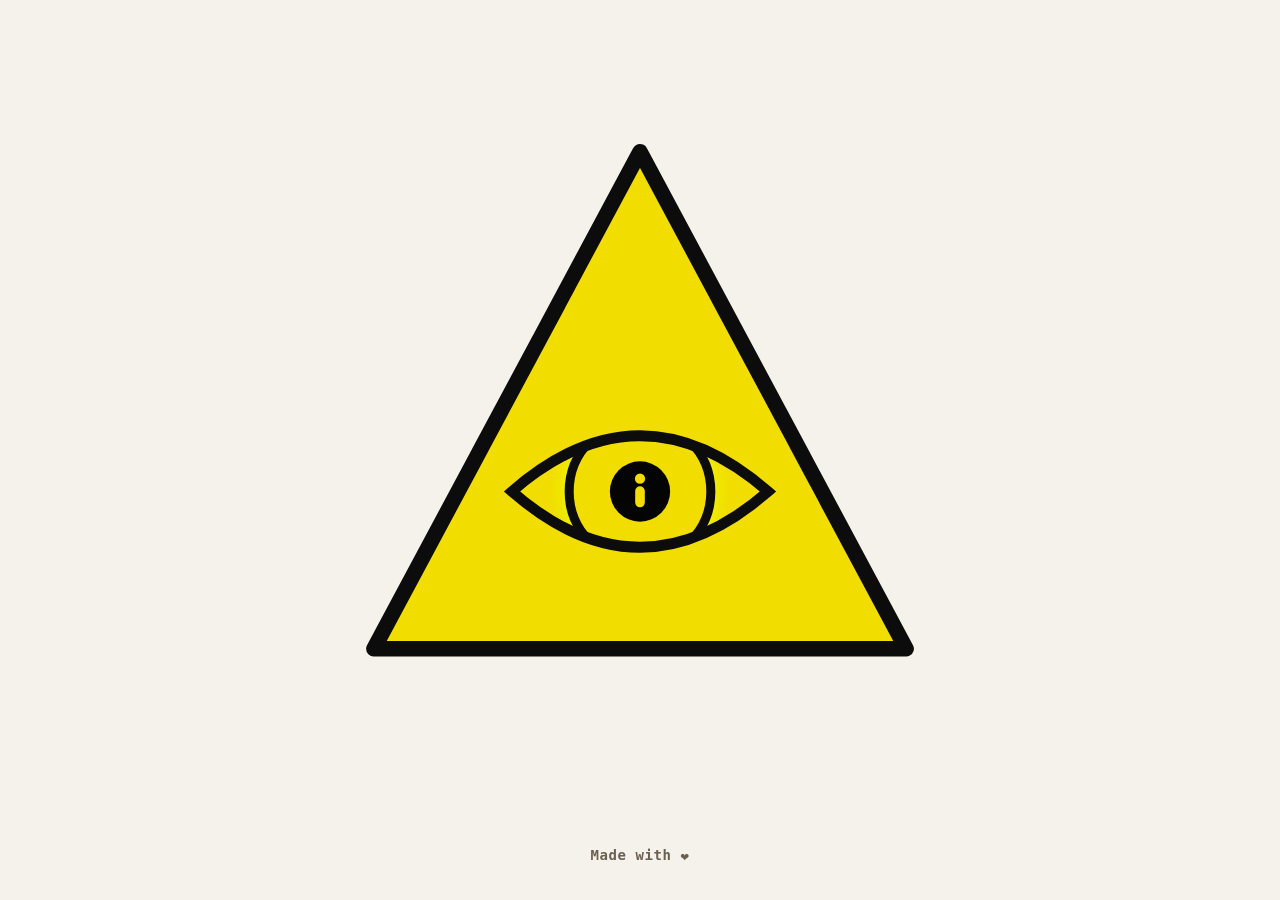
==== index.html @ 98ce6e37 "Fix triangle first-frame zoom; restyle the title eye (amber, smaller, higher) First-frame zoom: the " ====
<!doctype html>
<html lang="en">
<head>
  <meta charset="utf-8" />
  <meta name="viewport" content="width=device-width, initial-scale=1, maximum-scale=1, user-scalable=no, viewport-fit=cover" />
  <!-- light: the eye/intro is a light "paper" design; matches :root{color-scheme:light} in puzzle.css.
       (was "dark", which made Firefox paint a black canvas + dark UI chrome before the CSS applied) -->
  <meta name="color-scheme" content="light" />
  <title>INFOHAZARD</title>
  <link rel="icon" type="image/png" sizes="32x32" href="assets/favicon-16x16.png">
  <!-- preload the reveal assets so "The Last Psyop" fades in seamlessly: the LED font and
       war-room photo live in hidden elements, so without this they'd only start loading at
       reveal time (causing the wrong-font flash + black-then-photo pop). -->
  <link rel="preload" href="assets/LEDLIGHT.otf" as="font" type="font/otf" crossorigin />
  <!-- preload the war-room POSTER, not the mp4: `as="video"` is NOT a valid preload destination —
       Firefox rejects it (console warning) and never fetches, which is part of why the backdrop came
       in late there. The poster paints the war-room instantly on reveal in every browser; the muted
       video loop then streams in behind it. -->
  <link rel="preload" href="assets/warroom.jpg" as="image" />
  <!-- classic serifs for the elegant reveal — Cormorant Garamond (display) + EB Garamond (body).
       Loaded NON-blocking (media=print → all onload): they're only needed for the reveal, so the
       eye intro paints immediately with puzzle.css instead of waiting on this cross-origin request
       (that wait was letting the unstyled SVG flash the old neon/gold "game" look). -->
  <link rel="preconnect" href="https://fonts.googleapis.com" />
  <link rel="preconnect" href="https://fonts.gstatic.com" crossorigin />
  <link rel="stylesheet" href="https://fonts.googleapis.com/css2?family=Cormorant+Garamond:ital,wght@0,500;0,600;1,500;1,600&family=EB+Garamond:ital,wght@0,400;0,500;1,400&display=swap" media="print" onload="this.media='all'" />
  <noscript><link rel="stylesheet" href="https://fonts.googleapis.com/css2?family=Cormorant+Garamond:ital,wght@0,500;0,600;1,500;1,600&family=EB+Garamond:ital,wght@0,400;0,500;1,400&display=swap" /></noscript>
  <!-- puzzle.css = the eye/triangle/heart gate · landing.css = the reveal. Split for legibility;
       puzzle first so its base rules load before the reveal overrides. -->
  <link rel="stylesheet" href="puzzle.css" />
  <link rel="stylesheet" href="landing.css" />
</head>
<body>
  <!-- ░░░ THE EYE (exact gate eye) ░░░ -->
  <main id="hero">
    <!-- size the SVG INLINE (mirrors #hazard in puzzle.css): a viewBox-only <svg> has no intrinsic
         size, so before the CSS loads the browser stretches it to the container width (~1.8x) and it
         visibly shrinks into place on the first frame. The inline width sizes it from the first byte. -->
    <svg id="hazard" viewBox="0 0 600 560" xmlns="http://www.w3.org/2000/svg"
         style="width: min(92vw, 88vh, 660px); height: auto;"
         role="img" aria-label="Infohazard — the watching eye">
      <defs>
        <radialGradient id="iris" cx="50%" cy="48%" r="52%">
          <stop id="s0" offset="0%"  stop-color="#fffbd0" />
          <stop id="s1" offset="34%" stop-color="#f2dd00" />
          <stop id="s2" offset="72%" stop-color="#a07a00" />
          <stop id="s3" offset="100%" stop-color="#3a2a00" />
        </radialGradient>
        <radialGradient id="sclera" cx="50%" cy="50%" r="60%">
          <stop offset="0%"  stop-color="#16160f" />
          <stop offset="100%" stop-color="#050504" />
        </radialGradient>
        <clipPath id="eyeClip" clipPathUnits="userSpaceOnUse">
          <path d="M 215 355 Q 300 281 385 355 Q 300 429 215 355 Z" />
        </clipPath>
        <!-- info "i" punched into the pupil (default on) -->
        <mask id="iMask" maskUnits="userSpaceOnUse" maskContentUnits="userSpaceOnUse">
          <rect x="246" y="301" width="108" height="108" fill="#fff" />
          <circle cx="300" cy="346.5" r="3.4" fill="#000" />
          <rect x="296.8" y="351.5" width="6.4" height="14" rx="3.2" fill="#000" />
        </mask>
        <!-- becomes a heart on blessing -->
        <mask id="heartMask" maskUnits="userSpaceOnUse" maskContentUnits="userSpaceOnUse">
          <rect x="246" y="301" width="108" height="108" fill="#fff" />
          <path d="M300 372 C322 352 315 334 300 344 C285 334 278 352 300 372 Z" fill="#000" />
        </mask>
      </defs>

      <!-- warning triangle — inline attrs match the flat scheme in puzzle.css, so the first paint
           (before the CSS applies) already looks right instead of flashing the old neon outline -->
      <polygon id="triangle" class="tri" points="300,46 542,498 58,498"
               fill="#f2dd00" stroke="#0c0c0c" stroke-width="14" stroke-linejoin="round" />

      <!-- the whole eye (visuals + hit area) scaled to 137% about its centre; the flip/gaze/blink
           operate on the inner groups and compose with this -->
      <g id="eyeAll" transform="translate(300 355) scale(1.37) translate(-300 -355)">
        <!-- eyeball: clipped to the almond, opened/closed by the inner #lid group -->
        <g clip-path="url(#eyeClip)">
          <g id="lid">
            <ellipse id="scleraE" cx="300" cy="355" rx="120" ry="68" fill="#f2dd00" />
            <g id="gaze">
              <circle id="irisC" cx="300" cy="355" r="47" fill="#f2dd00" stroke="#0c0c0c" stroke-width="6" />
              <circle id="pupil" cx="300" cy="355" r="20" fill="#040403" mask="url(#iMask)" />
              <circle id="hi" cx="285" cy="340" r="7.5" fill="#fffbe6" opacity="0.8" display="none" />
            </g>
          </g>
        </g>
        <path id="rim" class="rim" d="M 215 355 Q 300 281 385 355 Q 300 429 215 355 Z"
              fill="none" stroke="#0c0c0c" stroke-width="7" />
        <path id="crease" class="crease" d="M 222 356 Q 300 361 378 356"
              fill="none" stroke="#0c0c0c" stroke-width="7" stroke-linecap="round" opacity="0" />
        <ellipse id="eyeHit" cx="300" cy="355" rx="102" ry="82" fill="transparent" pointer-events="all" />
      </g>
    </svg>
  </main>

  <!-- proximity red wash -->
  <div id="dread" aria-hidden="true"></div>

  <!-- ░░░ THE TRUTH — revealed when the heart reaches the eye ░░░ -->
  <section id="reveal" hidden>

    <!-- ░ LANDING / HERO — the war-room photo shows through here; the title sits on top.
         it "sticks" because #revbg is fixed; the opaque paper sections below scroll up over it. ░ -->
    <div class="lp-hero">
      <div class="lp-hero__inner">
        <!-- the "A" in LAST wears a watching eye that tracks the cursor (Cmd/Ctrl+Shift+L toggles it).
             the eye mirrors #hazard's eye 1:1; landing.js drives the .lp-a-eye__gaze translate. -->
        <h1 class="lp-title">The L<span class="lp-a">a<svg class="lp-a-eye" viewBox="205 271 190 168" aria-hidden="true">
          <defs><clipPath id="lpAeyeClip" clipPathUnits="userSpaceOnUse"><path d="M 215 355 Q 300 281 385 355 Q 300 429 215 355 Z"/></clipPath></defs>
          <g clip-path="url(#lpAeyeClip)">
            <path d="M 215 355 Q 300 281 385 355 Q 300 429 215 355 Z" fill="#ffbe4d"/>
            <g class="lp-a-eye__gaze">
              <circle cx="300" cy="355" r="47" fill="#ffbe4d" stroke="#0c0c0c" stroke-width="6"/>
              <circle cx="300" cy="355" r="20" fill="#040403"/>
              <circle cx="300" cy="346.5" r="3.4" fill="#ffbe4d"/><rect x="296.8" y="351.5" width="6.4" height="14" rx="3.2" fill="#ffbe4d"/>
            </g>
          </g>
          <path d="M 215 355 Q 300 281 385 355 Q 300 429 215 355 Z" fill="none" stroke="#0c0c0c" stroke-width="8"/>
        </svg></span>st Psyop</h1>
        <h2 class="lp-event">&ldquo;The September Event&rdquo;</h2>
        <p class="lp-tagline">
          
          A mind virus preparedness and prevention wargaming conference
          <!-- 
          
          A gain-of-function memetic research &amp; deployment hackathon
          
          -->
          
          <!-- 
          
          Psyops, for science!
          
          -->
        </p>
        <p class="lp-dates">Weekend of September 4&ndash;6, 2026 in Austin, TX</p>
      </div>
      <a class="apply" href="https://luma.com/psyop-hackathon" target="_blank" rel="noopener">Apply to Attend</a>
      <div class="lp-cue" aria-hidden="true">▼</div>
    </div>

    <!-- ░ THE PAPER — one continuous orange graph-paper sheet holding all the text sections ░ -->
    <div class="lp-paper">

    <!-- ░ scrolling "eternal september" separator (toggled in settings) between hero and paper ░ -->
    <div class="es-sep" aria-hidden="true"><div class="es-track" id="es-track"></div></div>

    <!-- ░ COPY — off-white paper, black serif text ░ -->
    <div class="lp-section lp-copy">
      <div class="rev-inner">
        <div class="lp-rule" aria-hidden="true"><i></i></div>
        <blockquote>
          <p>It's called &ldquo;THE LAST PSYOP&rdquo; because once you play this game — creating a psyop
            yourself, seeing what it's like from the other side — you begin to see what % of the information
            you're exposed to is organic vs engineered.</p>
          <p>You leave with the knowledge, and a toolkit, to spread it to your people back home. To raise the
            epistemic waterline and create enclaves of
            <a href="https://omarshehata.substack.com/p/what-is-the-ideal-information-environment" target="_blank" rel="noopener">clean information environments</a>.</p>
          <p>Many are already lighthouses in this effort —
            <a href="https://x.com/TaylorLorenz/status/2062203762442481874" target="_blank" rel="noopener">Taylor Lorenz</a>,
            <a href="https://www.etymologynerd.com/" target="_blank" rel="noopener">Etymology Nerd</a>,
            <a href="https://rivalvoices.substack.com/p/anatomy-of-a-viral-tweet-2" target="_blank" rel="noopener">Nosilverv</a>, and
            <a href="https://defenderofthebasic.substack.com/p/how-hank-green-is-contributing-to" target="_blank" rel="noopener">Hank Green</a>.
            May the best final psyop win.</p>
        </blockquote>
      </div>
    </div>

    <!-- ░ HOSTS — three portraits ░ -->
    <div class="lp-section lp-hosts">
      <div class="rev-inner">
        <div class="lp-rule" aria-hidden="true"><i></i></div>
        <h3 class="hosts-title">Hosts</h3>
        <div class="hosts-grid">
          <figure class="host">
            <div class="host__photo"><img src="assets/hosts/defenderofbasic.webp" alt="DefenderofBasic" loading="lazy" /></div>
            <figcaption>
              <span class="host__name">Defender</span>
              <a class="host__handle" href="https://defenderofthebasic.substack.com/about" target="_blank" rel="noopener">Substack</a>
            </figcaption>
          </figure>
          <figure class="host">
            <div class="host__photo"><img src="https://pbs.twimg.com/profile_images/1725916910791827456/uCzKEruq_400x400.jpg" alt="Joshua" loading="lazy" /></div>
            <figcaption>
              <span class="host__name">Omar Shehata</span>
              <a class="host__handle" href="https://omarshehata.substack.com/p/open-source-psyop" target="_blank" rel="noopener">"Open Source Psyop"</a>
            </figcaption>
          </figure>
          <figure class="host">
            <div class="host__photo"><img src="https://pbs.twimg.com/profile_images/2058623593764818944/ewSn1cNT_400x400.jpg" alt="Katt" loading="lazy" /></div>
            <figcaption>
              <span class="host__name">Katt the Vat</span>
              <a class="host__handle" href="https://x.com/TheVatStack" target="_blank" rel="noopener">@TheVatStack</a>
            </figcaption>
          </figure>
        </div>
      </div>
    </div>

    <!-- ░ LIVE PLAYERS — two portraits ░ -->
    <div class="lp-section lp-players">
      <div class="rev-inner">
        <div class="lp-rule" aria-hidden="true"><i></i></div>
        <h3 class="hosts-title">Live Players</h3>
        <div class="hosts-grid">
          <figure class="host">
            <div class="host__photo"><img src="assets/hosts/mathew.jpg" alt="Mathew" loading="lazy" /></div>
            <figcaption>
              <span class="host__name">Matthew Allen Fisher</span>
              <a class="host__handle" href="https://x.com/mathyouf" target="_blank" rel="noopener">@mathyouf</a>
            </figcaption>
          </figure>
          <figure class="host">
            <div class="host__photo"><img src="assets/hosts/nosilver.jpg" alt="Guy" loading="lazy" /></div>
            <figcaption>
              <span class="host__name">Guy</span>
              <a class="host__handle" href="https://x.com/nosilverv" target="_blank" rel="noopener">@nosilverv</a>
              <span class="host__role">(he hasn't committed yet I need to invite him but he's definitely going to be a player even if remote)</span>
            </figcaption>
          </figure>
          <figure class="host">
            <div class="host__photo"><img src="assets/hosts/arquilla.jpg" alt="John Arquilla" loading="lazy" /></div>
            <figcaption>
              <span class="host__name">John Arquilla</span>
              <span class="host__role">
              
                <a href="https://en.wikipedia.org/wiki/John_Arquilla">Father of Cyberwarfare</a>
              
              </span>
            </figcaption>
          </figure>
        </div>
      </div>
    </div>

    <!-- ░ PROSOCIAL ENGINEERING CORP emblem — centred on the graph paper ░ -->
    <section class="lp-section lp-emblem">
      <a class="lp-emblem__link" href="https://prosocialengineering.org/" target="_blank" rel="noopener" aria-label="Prosocial Engineering Corp">
        <img class="lp-emblem__img" src="assets/prosocial.png" alt="Prosocial Engineering Corp — Maximum Good Actuator" loading="lazy" />
      </a>
    </section>

    <!-- ░ footer credit — in flow at the very bottom (only seen after scrolling) ░ -->
    <footer class="lp-footer">
      <a href="github.com/Kat-Stack/netwar-con">See GitHub for "backstage" planning & discord </a>
    </footer>

    </div><!-- /.lp-paper -->

  </section>

  <!-- pinned credit — the ❤️ is the draggable mechanic -->
  <p class="credit">Made with <span id="heart" role="img" aria-label="love">&#10084;&#65039;</span></p>

  <!-- fixed video backdrop for the reveal (muted, looping, preloaded; covers the viewport).
       poster = the war-room still — a fallback if the video can't play -->
  <div id="revbg" aria-hidden="true">
    <video id="revvid" autoplay loop muted playsinline preload="auto" poster="assets/warroom.jpg">
      <source src="assets/revbg.mp4" type="video/mp4" />
    </video>
  </div>

  <!-- background muzak (fades in on reveal) + a single sound on/off toggle for music & SFX -->
  <audio id="bgm" loop preload="auto" src="assets/muzak.mp3"></audio>
  <button id="bgm-toggle" class="bgm-toggle" type="button" aria-label="Toggle sound" aria-pressed="true">
    <svg viewBox="0 0 24 24" aria-hidden="true">
      <path class="snd-spk" d="M4 9v6h4l5 4V5L8 9H4z" fill="currentColor" />
      <path class="snd-wave" d="M16 8.6a4 4 0 010 6.8" fill="none" stroke="currentColor" stroke-width="2" stroke-linecap="round" />
      <path class="snd-wave" d="M18.6 6a7.5 7.5 0 010 12" fill="none" stroke="currentColor" stroke-width="2" stroke-linecap="round" />
      <line class="bgm-slash" x1="3.5" y1="20.5" x2="20.5" y2="3.5" stroke="currentColor" stroke-width="1.7" stroke-linecap="round" />
    </svg>
  </button>

  <canvas id="boom" aria-hidden="true"></canvas>
  <!-- puzzle.js = the eye/heart gate · landing.js = the reveal. puzzle first: it owns the audio
       engine + the window.PSYOP bridge that landing.js hooks into (and the ?reveal skip uses). -->
  <script src="puzzle.js"></script>
  <script src="landing.js"></script>
</body>
</html>
---- puzzle.css ----
/* puzzle.css — the gate: eye · triangle · heart-drag · alarm. Paired with puzzle.js.
   The Last Psyop reveal/landing styles live in landing.css (both linked by index.html). */
:root { --dread: 0; color-scheme: light; }
* { box-sizing: border-box; }
html, body { margin: 0; height: 100%; }
/* light root → the address-bar / overscroll gap on mobile blends with the page instead of
   flashing a grey strip (it used to be dark, which showed on Safari/Chrome/DuckDuckGo). */
html { background: #f4f2ea; }
body { background: #f4f2ea; }
/* EYE MODE: locked — no scroll, no overscroll/pull, no zoom, no text-select */
body {
  font: 400 17px/1.7 -apple-system, BlinkMacSystemFont, "Segoe UI", Helvetica, sans-serif; color: #141008;
  overflow: hidden; overscroll-behavior: none; touch-action: none;
  -webkit-user-select: none; user-select: none; -webkit-tap-highlight-color: transparent;
}
#eyeHit { cursor: pointer; }
#boom { position: fixed; top: 0; left: 0; width: 100vw; height: 100vh; z-index: 80; pointer-events: none; display: none; }

/* ░ THE EYE — inverted scheme: white world, solid yellow triangle w/ black line ░ */
#hero {
  min-height: 100vh; min-height: 100dvh; display: flex; align-items: center; justify-content: center;
  padding: 1rem 1rem calc(11vh + env(safe-area-inset-bottom, 0px));   /* room at the bottom for the heart, above the gesture bar */
  background: #f4f2ea; transition: opacity 1s ease;
}
#hazard { width: min(92vw, 88vh, 660px); height: auto; flex: none; position: relative; z-index: 1; will-change: transform; }
.tri { fill: #f2dd00; stroke: #0c0c0c; stroke-width: 14; transition: opacity .9s ease; }
.rim { stroke: #0c0c0c; stroke-width: 7; }
/* the closed-lid line — starts hidden (the eye opens with no blink); JS fades it in only while the
   lid closes. Without opacity:0 here it flashes across the eye on load in Firefox, whose first rAF
   (which sets the opacity) fires a beat after first paint. */
.crease { stroke: #0c0c0c; stroke-width: 7; stroke-linecap: round; opacity: 0; }
#scleraE { fill: #f2dd00; }                                            /* eye blends into the sign… */
#hi { fill: #fff7c0; opacity: .85; }
body.blessed .tri { opacity: 0; }

/* DEMO: the proximity red wash is replaced by a triangle-contained glow drawn inside #hazard,
   so the full-screen wash is disabled here — red can't leak over/beside the triangle. */
#dread { display: none !important; }
#reel text { fill: #0c0c0c; }   /* keep the hazard glyphs black on the yellow if they render monochrome */

/* ░ pinned credit + draggable heart ░ */
.credit {
  position: fixed; left: 0; right: 0; z-index: 85; margin: 0;
  bottom: calc(env(safe-area-inset-bottom, 0px) + 26px);   /* lifted clear of the OS edge-gesture zone */
  padding: 10px; text-align: center;
  color: #6a6052; font: 600 14px ui-monospace, "SF Mono", Menlo, monospace; letter-spacing: .04em;
}
#heart { display: inline-block; vertical-align: -.06em; touch-action: none; user-select: none; }
#heart.dragging {
  position: fixed; z-index: 90; margin: 0; font-size: 52px; line-height: 1;
  top: 0; left: 0; will-change: transform;   /* anchored at the origin; JS drives position via transform (no reflow) */
  transform: translate(-50%, -50%); filter: drop-shadow(0 0 16px rgba(255,90,160,.85));
}
.sparkle { position: fixed; pointer-events: none; z-index: 88; transform: translate(-50%,-50%); will-change: transform, opacity; animation: spark .7s ease-out forwards; }
@keyframes spark {
  from { opacity: 1; transform: translate(-50%,-50%) scale(1) rotate(0); }
  to   { opacity: 0; transform: translate(calc(-50% + var(--dx)), calc(-50% + var(--dy))) scale(.3) rotate(35deg); }
}
/* flat iris (default): solid yellow disc with a black outline, no reflection */
#irisC { fill: #f2dd00; stroke: #0c0c0c; stroke-width: 6; }
#hi { display: none; }

/* tapping the eye: it flares RED and the info-"i" lights up before the rabbit hole */
body.alarm #irisC { fill: #ff1500; stroke: #2a0000; transition: fill .12s; }
body.alarm #pupil { fill: #000; }
body.alarm #gaze  { filter: drop-shadow(0 0 12px #ffe000) drop-shadow(0 0 30px #ff3000) drop-shadow(0 0 60px rgba(255,60,0,.7)) !important; }
body.alarm #dread { opacity: .9 !important; }
---- landing.css ----
/* landing.css — The Last Psyop reveal: hero · copy · hosts · video · emblem · footer.
   Paired with landing.js. The eye/puzzle styles live in puzzle.css. */
@font-face { font-family: 'LEDLIGHT'; src: url('assets/LEDLIGHT.otf') format('opentype'); font-display: swap; }
/* THE LAST PSYOP PAGE: scrolling re-enabled; light paper root so any overscroll / address-bar
   gap blends with the paper body (the dark hero is covered by the fixed #revbg, which is dark). */
html.revealed { background: #f4f0e7; overflow: visible; overscroll-behavior: none; }
body.revealed {
  height: auto; min-height: 100%; background: #f4f0e7;
  overflow-y: auto; overflow-x: hidden; -webkit-overflow-scrolling: touch;
  overscroll-behavior-y: none; touch-action: auto; -webkit-user-select: text; user-select: text;
}
/* ░ THE REVEAL — The Last Psyop · classic & elegant, war-room ░ */
:root {
  --serif: 'Cormorant Garamond', 'Iowan Old Style', 'Palatino Linotype', Palatino, Georgia, serif;
  --body: 'EB Garamond', 'Iowan Old Style', Palatino, Georgia, 'Times New Roman', serif;
  --ink: #e9dcc0;        /* warm parchment  — text on the dark photo hero */
  --ink-dim: #c2b491;    /* muted parchment */
  --gold: #c6a24e;       /* antique gold */
  --gold-bright: #e6cb83;
  --paper: #f4f0e7;      /* warm off-white — the body below the hero */
  --ink2: #1d1916;       /* near-black warm — body text */
  --ink2-soft: #6f6358;  /* muted brown-grey — secondary text */
  --wood: #a14d18;       /* dark wooden orange — separators & accents */
  --wood-deep: #7a380f;
}
/* fixed video backdrop — it stays pinned (the loop "sticks") behind the hero; the opaque
   sections below scroll up over it, so the video gets left behind as you scroll. */
#revbg { position: fixed; top: 0; right: 0; bottom: 0; left: 0; z-index: 0; display: none; overflow: hidden; background-color: #0a0704; }
body.revealed #revbg { display: block; }
#revvid { position: absolute; top: 0; left: 0; width: 100%; height: 100%; object-fit: cover; }
/* darkening wash on top of the video so the hero title/copy stay readable */
#revbg::after {
  content: ""; position: absolute; top: 0; right: 0; bottom: 0; left: 0; pointer-events: none;
  background:
    radial-gradient(125% 100% at 50% 34%, rgba(12,8,3,.34), rgba(8,5,2,.9) 92%),
    linear-gradient(rgba(11,8,3,.5), rgba(8,6,3,.86));
}
#reveal {
  position: relative; z-index: 1; opacity: 0; transition: opacity 1.1s ease;
  color: var(--ink); font-family: var(--body); line-height: 1.8; font-weight: 400;
}
#reveal.show { opacity: 1; }
.rev-inner { max-width: 680px; margin: 0 auto; }

/* ── LANDING / HERO: transparent so the pinned photo shows through ──
   everything is sized so the whole block always fits one screen before the scroll: the title is
   capped in vh (so 3 lines can't eat a short screen) and the gaps are vh-aware, while the bottom
   padding keeps the button clear of the scroll cue + the pinned "Made with ♥" credit. */
.lp-hero {
  position: relative; min-height: 100vh; min-height: 100dvh;
  display: flex; flex-direction: column; align-items: center; justify-content: center;
  text-align: center;
  padding: max(3vh, 1rem) 1.25rem calc(max(4.5vh, 2.75rem) + env(safe-area-inset-bottom, 0px));
}
.lp-hero__inner { max-width: 780px; width: 100%; }
/* the one neon focal point — kept, but the glow is softened to read as a tasteful sign.
   on desktop the size is capped in vh so the whole hero (incl. the Apply button) fits one screen. */
.lp-title {
  margin: 0 auto;
  font-family: 'LEDLIGHT', ui-monospace, monospace; font-weight: 400; line-height: 1.04;
  font-size: min(clamp(44px, 12vw, 184px), 16vh); letter-spacing: .01em; overflow-wrap: break-word;
  color: #ffbe4d;
  text-shadow: 0 0 8px rgba(255,150,40,.45), 0 0 26px rgba(255,120,0,.28), 0 0 64px rgba(255,100,0,.16);
}
/* ── easter egg: Cmd/Ctrl+Shift+L puts a cursor-tracking eye on the "A" in LAST (driven by landing.js) ── */
.lp-a { position: relative; }                 /* anchor for the overlaid eye; the letter stays in flow */
.lp-a-eye {
  display: none; position: absolute; left: 50%; top: 47%;       /* sits a bit high in the A */
  width: .29em; height: auto; transform: translate(-50%, -50%); pointer-events: none;
  filter: drop-shadow(0 0 4px rgba(255,150,40,.5));   /* faint glow so the eye sits in the neon title */
}
body.eye-a .lp-a-eye { display: block; }
.lp-event {
  font-family: var(--serif); font-weight: 600; font-size: clamp(16px, 3vw, 25px);
  letter-spacing: .4em; text-indent: .4em; text-transform: uppercase;
  margin: clamp(.7rem, 2vh, 1.3rem) 0 .5rem; color: #e7bf6a;
  text-shadow: 0 2px 16px rgba(0,0,0,.7), 0 0 3px rgba(0,0,0,.5);
}
.lp-tagline {
  font-family: var(--body); font-size: clamp(15px, 2.2vw, 20px);
  color: #f3e7cb; margin: .4rem auto 0; max-width: 52ch; line-height: 1.45;
  text-shadow: 0 2px 16px rgba(0,0,0,.78), 0 0 2px rgba(0,0,0,.5);
}
.lp-dates {
  font-family: var(--serif); font-weight: 500; font-size: clamp(12px, 1.7vw, 15px);
  letter-spacing: .3em; text-indent: .3em; text-transform: uppercase;
  color: #d8c79e; margin: clamp(.7rem, 2vh, 1.3rem) 0 0; text-shadow: 0 2px 14px rgba(0,0,0,.75);
}
.lp-dates::before {
  content: ""; display: block; width: 48px; height: 1px; margin: 0 auto clamp(.8rem, 1.8vh, 1.3rem);
  background: linear-gradient(90deg, transparent, var(--gold), transparent);
}
.lp-cue { position: absolute; bottom: calc(2.6vh + env(safe-area-inset-bottom, 0px)); font-size: 1rem; color: rgba(198,162,78,.6); animation: cue 2s ease-in-out infinite; }
@keyframes cue { 0%,100% { transform: translateY(0); opacity: .45; } 50% { transform: translateY(6px); opacity: .95; } }
/* short / landscape screens: shrink the title further and drop the cue so nothing collides */
@media (max-height: 680px) {
  .lp-title { font-size: min(clamp(38px, 10vw, 150px), 17vh); }
  .lp-event { font-size: clamp(14px, 2.4vw, 19px); margin-top: .6rem; }
  .lp-tagline { font-size: clamp(13px, 1.9vw, 16px); line-height: 1.35; }
  .lp-dates { margin-top: .6rem; }
  .lp-cue { display: none; }
  #reveal .apply { margin-top: clamp(.7rem, 2vh, 1.2rem); }
}
#reveal .apply {
  display: inline-block; margin-top: clamp(.9rem, 2.4vh, 1.6rem); padding: .68rem 2.1rem;
  font-family: var(--serif); font-weight: 600; font-size: .92rem;
  letter-spacing: .24em; text-indent: .24em; text-transform: uppercase;
  color: var(--gold-bright); background: rgba(20,14,6,.42);
  border: 1px solid rgba(220,184,110,.7); border-radius: 1px;
  text-decoration: none; text-shadow: 0 1px 8px rgba(0,0,0,.55);
  transition: background .28s ease, color .28s ease, border-color .28s ease;
}
#reveal .apply:hover { background: rgba(198,162,78,.92); color: #18110a; border-color: var(--gold); text-shadow: none; }


/* ── OFF-WHITE PAPER BODY: one continuous orange graph-paper sheet, opaque (covers the photo);
   the grid lives on ::before so it can fade in at the top (soft seam) and sit behind the text ── */
.lp-paper { position: relative; z-index: 1; background-color: var(--paper); }
/* vertical rhythm: one grid cell (--u) == the body line-height, and every vertical dimension below
   is a whole multiple of --u, so every line of text lands on a rule (ruled-paper effect), down to
   the footer. --gy nudges the horizontal rules so they sit right under the text baselines. */
.lp-paper { --u: 27px; --gy: 7px; }
.lp-paper::before {
  content: ""; position: absolute; top: 0; right: 0; bottom: 0; left: 0; pointer-events: none;
  background-image:
    linear-gradient(rgba(161,77,24,.08) 1px, transparent 1px),          /* minor — horizontal */
    linear-gradient(90deg, rgba(161,77,24,.08) 1px, transparent 1px),   /* minor — vertical */
    linear-gradient(rgba(161,77,24,.16) 1px, transparent 1px),          /* major — horizontal */
    linear-gradient(90deg, rgba(161,77,24,.16) 1px, transparent 1px);   /* major — vertical */
  background-size: 27px 27px, 27px 27px, 135px 135px, 135px 135px;
  background-position: 0 var(--gy), 0 0, 0 var(--gy), 0 0;
  -webkit-mask-image: linear-gradient(to bottom, transparent 0, #000 7vh);
          mask-image: linear-gradient(to bottom, transparent 0, #000 7vh);
}
/* paper-grain texture over the paper + grid (behind all text/assets): tiled, low-opacity, multiplied
   so only the creases darken, and lightly blurred to soften the tile seams */
.lp-paper::after {
  content: ""; position: absolute; top: 0; right: 0; bottom: 0; left: 0; pointer-events: none; z-index: 0;
  background-image: url('assets/paper.jpg'); background-size: 600px auto; background-repeat: repeat;
  opacity: .5; mix-blend-mode: multiply; filter: blur(.6px);
  -webkit-mask-image: linear-gradient(to bottom, transparent 0, #000 7vh);
          mask-image: linear-gradient(to bottom, transparent 0, #000 7vh);
}
.lp-section { position: relative; z-index: 1; background: transparent; color: var(--ink2); padding: 108px 1.5rem; }
.lp-copy { padding-top: 81px; }
.lp-hosts { padding-bottom: 54px; }
.lp-players { padding-top: 54px; padding-bottom: 54px; }

/* slim dark-wooden-orange separator with a small centred diamond (margins, not flex-gap, so it
   works on every engine; a static width fallback precedes the clamp) */
.lp-rule { display: flex; align-items: center; justify-content: center; height: 27px; margin: 0 0 54px; }
.lp-rule::before, .lp-rule::after { content: ""; height: 2px; width: 70px; width: clamp(44px, 13vw, 96px); border-radius: 2px; background: linear-gradient(90deg, transparent, var(--wood)); }
.lp-rule::after { background: linear-gradient(90deg, var(--wood), transparent); }
.lp-rule i { width: 7px; height: 7px; margin: 0 1.1rem; background: var(--wood); transform: rotate(45deg); border-radius: 1px; flex: none; }

#reveal blockquote { margin: 0; padding: 0; color: var(--ink2); font-size: 18px; line-height: 27px; }
#reveal blockquote p { margin: 0 0 27px; }
#reveal blockquote p:first-of-type::first-letter {
  float: left; font-family: var(--serif); font-weight: 600; font-size: 50px; line-height: 54px;
  padding: 0 .12em 0 0; color: var(--wood);
}
#reveal a { color: var(--wood); text-decoration: underline; text-underline-offset: 3px; text-decoration-thickness: 1px; text-decoration-color: rgba(161,77,24,.4); transition: color .2s, text-decoration-color .2s; }
#reveal a:hover { color: var(--wood-deep); text-decoration-color: var(--wood); }

/* ── HOSTS · LIVE PLAYERS ── */
.hosts-title {
  text-align: center; font-family: var(--serif); font-weight: 600;
  font-size: clamp(15px, 2.2vw, 20px); line-height: 27px; letter-spacing: .42em; text-indent: .42em;
  text-transform: uppercase; color: var(--wood); margin: 0 0 54px;
}
/* margins (not flex-gap) for spacing so it works on every engine */
.hosts-grid { display: flex; justify-content: center; align-items: flex-start; flex-wrap: wrap; }
.host { width: 150px; max-width: 42vw; margin: 0 20px 8px; text-align: center; }
/* circular pfp — the padding-bottom hack makes a guaranteed square (then a circle) on EVERY
   browser, even ones without `aspect-ratio`; the square source fills it via object-fit: cover */
.host__photo {
  position: relative; width: 100%; height: 0; padding-bottom: 100%;
  border-radius: 50%; overflow: hidden;
  background: #e7e0d2; border: 1px solid rgba(161,77,24,.32);
  box-shadow: 0 10px 26px rgba(60,30,8,.18), 0 0 0 5px rgba(161,77,24,.07);
}
.host__photo img { position: absolute; top: 0; left: 0; width: 100%; height: 100%; object-fit: cover; display: block; }
.host figcaption { display: flex; flex-direction: column; gap: 0; margin-top: 27px; }
.host__name { font-family: var(--serif); font-weight: 600; font-size: 1.2rem; line-height: 27px; color: var(--ink2); letter-spacing: .01em; }
.host__role { font-family: var(--body); font-style: italic; font-size: .92rem; line-height: 27px; color: var(--ink2-soft); }
.host__handle { font-family: var(--body); font-style: italic; font-size: .95rem; line-height: 27px; color: var(--wood) !important; text-decoration: none !important; }
.host__handle:hover { color: var(--wood-deep) !important; }

body.revealed { background: var(--paper); }
/* on the psyop page the heart is no longer a mechanic — hide the always-on pinned credit; the
   footer credit at the very bottom (linking to lovepill.ai) is only seen once you scroll there */
body.revealed .credit { display: none; }
/* background-muzak toggle — fixed top-right, only on The Last Psyop page; elegant frosted pill */
.bgm-toggle {
  position: fixed; top: calc(env(safe-area-inset-top, 0px) + 14px); right: 14px; z-index: 95;
  width: 42px; height: 42px; display: none; align-items: center; justify-content: center; padding: 0;
  border: 1px solid rgba(161,77,24,.4); border-radius: 50%; cursor: pointer; color: var(--wood);
  background: rgba(244,240,231,.72); -webkit-backdrop-filter: blur(8px); backdrop-filter: blur(8px);
  box-shadow: 0 2px 12px rgba(60,30,8,.16); transition: color .2s, border-color .2s, transform .15s ease;
}
body.revealed .bgm-toggle { display: flex; }
.bgm-toggle:hover { border-color: var(--wood); transform: scale(1.07); }
.bgm-toggle svg { width: 21px; height: 21px; display: block; }
.bgm-toggle .bgm-slash { display: none; }
.bgm-toggle.is-off { color: var(--ink2-soft); }
.bgm-toggle.is-off .bgm-slash { display: block; }
.bgm-toggle.is-off .snd-wave { display: none; }   /* muted: drop the sound waves, show the slash */

/* "eternal september" scrolling separator between the hero and the paper body (always on) */
.es-sep { position: relative; z-index: 1; display: block; overflow: hidden; white-space: nowrap; background: var(--wood); box-shadow: inset 0 1px 0 rgba(0,0,0,.18), inset 0 -1px 0 rgba(0,0,0,.18); }
.es-track { display: inline-flex; will-change: transform; animation: esScroll 34s linear infinite; }
.es-run { display: inline-block; white-space: nowrap; padding: .5rem 0; color: var(--paper); font: italic 600 .92rem var(--serif); letter-spacing: .14em; }
@keyframes esScroll { from { transform: translateX(0); } to { transform: translateX(-50%); } }
/* ── FEATURE VIDEO (bottom) — custom controls over a framed 16:9 player ── */
.lp-video { padding-top: 54px; padding-bottom: 81px; }
/* padding-bottom hack keeps the 16:9 frame from collapsing on engines without `aspect-ratio` */
.vfeature {
  position: relative; width: 100%; max-width: 760px; margin: 0 auto;
  border-radius: 4px; overflow: hidden; background: #15100a; cursor: pointer;
  box-shadow: 0 18px 50px rgba(60,30,8,.28), 0 0 0 1px rgba(161,77,24,.25);
}
/* the aspect hack lives on an inner box so the 56.96% resolves against .vfeature's CAPPED width
   (760px), not the wide section — otherwise it computed a near-square / vertical frame on laptops */
.vfeature__media { position: relative; width: 100%; height: 0; padding-bottom: 56.96%; }   /* 720 / 1264 → 16:9 */
.vfeature__vid { position: absolute; top: 0; left: 0; width: 100%; height: 100%; object-fit: cover; display: block; }
.vfeature__center, .vfeature__mute {
  position: absolute; border: none; cursor: pointer; color: #fff;
  display: flex; align-items: center; justify-content: center;
  background: rgba(20,12,4,.5); -webkit-backdrop-filter: blur(4px); backdrop-filter: blur(4px);
  transition: opacity .25s ease, background .2s ease, transform .12s ease;
}
.vfeature__center:hover, .vfeature__mute:hover { background: rgba(161,77,24,.85); }
/* centre play/pause */
.vfeature__center { top: 50%; left: 50%; transform: translate(-50%, -50%); width: 76px; height: 76px; border-radius: 50%; opacity: .92; }
.vfeature__center:active { transform: translate(-50%, -50%) scale(.94); }
.vfeature.is-playing .vfeature__center { opacity: 0; }
.vfeature.is-playing:hover .vfeature__center { opacity: .92; }
.vfeature__center .vf-ic { width: 30px; height: 30px; }
.vf-ic--play { margin-left: 3px; }   /* optically centre the triangle */
/* bottom-left mute (≥44px touch target) */
.vfeature__mute { left: 14px; bottom: 24px; width: 44px; height: 44px; border-radius: 50%; }
.vfeature__mute .vf-ic { width: 20px; height: 20px; }
/* touch devices don't hover, so keep the centre pause affordance visible while playing */
@media (hover: none) { .vfeature.is-playing .vfeature__center { opacity: .5; } }
/* icons swap by state */
.vf-ic { fill: currentColor; }
.vf-ic--pause, .vf-ic--off { display: none; }
.vfeature.is-playing .vf-ic--play { display: none; }
.vfeature.is-playing .vf-ic--pause { display: block; }
.vfeature.is-muted .vf-ic--on { display: none; }
.vfeature.is-muted .vf-ic--off { display: block; }
/* scrub bar — click / drag to seek back and forth */
.vfeature__bar { position: absolute; left: 0; right: 0; bottom: 0; height: 18px; display: flex; align-items: flex-end; padding: 0 12px 4px; cursor: pointer; touch-action: none; }
.vfeature__track { position: relative; width: 100%; height: 4px; border-radius: 3px; background: rgba(255,255,255,.25); transition: height .15s ease; }
.vfeature__bar:hover .vfeature__track { height: 6px; }
.vfeature__played { position: absolute; left: 0; top: 0; bottom: 0; width: 0; border-radius: 3px; background: var(--wood); }
.vfeature__played::after { content: ""; position: absolute; right: -5px; top: 50%; width: 10px; height: 10px; border-radius: 50%; background: var(--wood); transform: translateY(-50%) scale(0); transition: transform .15s ease; }
.vfeature__bar:hover .vfeature__played::after { transform: translateY(-50%) scale(1); }
/* elegant "source" caption under the video */
.vfeature__src { text-align: center; margin: 1.1rem 0 0; }
.vfeature__src a { font: italic 400 .92rem/1 var(--body); letter-spacing: .04em; color: var(--ink2-soft); text-decoration: none; border-bottom: 1px solid rgba(161,77,24,.4); padding-bottom: 1px; transition: color .2s, border-color .2s; }
.vfeature__src a:hover { color: var(--wood); border-color: var(--wood); }

/* ── PROSOCIAL emblem — transparent logo, centred on the graph paper, below the video ── */
.lp-emblem { padding-top: 27px; padding-bottom: 54px; text-align: center; }
.lp-emblem__link {
  position: relative; display: inline-block; cursor: pointer; outline: none;
  transition: transform .35s cubic-bezier(.2,.7,.2,1);
}
.lp-emblem__link:hover, .lp-emblem__link:focus-visible { transform: scale(1.03); }
.lp-emblem__link:active { transform: scale(1.01); }
.lp-emblem__img {
  display: block; width: 72%; max-width: 360px; height: auto; margin: 0 auto; vertical-align: middle;
}
/* glossy "card" sheen — a diagonal highlight clipped to the logo shape that sweeps across on hover */
.lp-emblem__link::after {
  content: ""; position: absolute; top: 0; left: 0; right: 0; bottom: 0; pointer-events: none; opacity: 0;
  background: linear-gradient(115deg, rgba(255,255,255,0) 38%, rgba(255,255,255,.5) 47%, rgba(255,255,255,.92) 50%, rgba(255,255,255,.5) 53%, rgba(255,255,255,0) 62%);
  background-size: 250% 250%; background-position: 160% 160%;
  -webkit-mask-image: url('assets/prosocial.png'); mask-image: url('assets/prosocial.png');
  -webkit-mask-size: contain; mask-size: contain;
  -webkit-mask-repeat: no-repeat; mask-repeat: no-repeat;
  -webkit-mask-position: center; mask-position: center;
}
.lp-emblem__link:hover::after, .lp-emblem__link:focus-visible::after { animation: emblemSheen 1s ease-out; }
@keyframes emblemSheen {
  0%   { opacity: 0; background-position: 160% 160%; }
  12%  { opacity: 1; }
  100% { opacity: 0; background-position: -60% -60%; }
}

/* the 108px keeps the credit clear of mobile bottom toolbars (Safari/Chrome/DuckDuckGo); the
   safe-area inset clears the home indicator. env() needs the viewport-fit=cover meta (set). */
.lp-footer { position: relative; z-index: 1; text-align: center; padding: 54px 1.5rem calc(108px + env(safe-area-inset-bottom, 0px)); }
.lp-footer a { font: italic 400 14px/27px var(--body); letter-spacing: .08em; color: var(--ink2-soft); text-decoration: none; transition: color .2s; }
.lp-footer a:hover { color: var(--wood); }
.lp-footer .lp-heart { font-style: normal; color: #c01e54; }

/* ── PHONES: tighten the paper spacing (kept on 27px multiples so the rules still line up) and
   give the bottom breathing room so nothing tucks under a mobile browser toolbar ── */
@media (max-width: 640px) {
  .lp-section { padding: 81px 1.25rem; }
  .lp-copy { padding-top: 54px; }
  .lp-hosts { padding-bottom: 27px; }
  .lp-players { padding-top: 54px; padding-bottom: 54px; }
  .lp-video { padding-top: 27px; padding-bottom: 54px; }
  .lp-footer { padding: 54px 1.25rem calc(81px + env(safe-area-inset-bottom, 0px)); }
  .lp-rule { margin-bottom: 27px; }
  .hosts-title { margin-bottom: 27px; }
  /* keep the three portraits on one row but small enough to fit the narrow viewport */
  .host { width: 25vw; min-width: 64px; max-width: 100px; margin: 0 6px 4px; }
  .host figcaption { margin-top: 16px; }
  .host__name { font-size: .82rem; line-height: 22px; }
  .host__role, .host__handle { font-size: .72rem; line-height: 20px; }
  /* wide letter-spacing overflows a phone — pull the tracked labels in so they don't clip */
  .lp-event { letter-spacing: .2em; text-indent: .2em; font-size: clamp(15px, 3.4vw, 20px); margin-top: 1.1rem; }
  .lp-dates { letter-spacing: .12em; text-indent: .12em; }
  .vfeature__center { width: 64px; height: 64px; }
  .vfeature__center .vf-ic { width: 26px; height: 26px; }
  .lp-emblem__img { width: 66%; max-width: 230px; }

  /* ── HERO on phones: title up top, compact button down low, the copy centred between —
     distribute with space-between, but with restrained padding so the longer tagline +
     button always clear the bottom of the screen (no clipping) ── */
  .lp-hero {
    justify-content: space-between;
    padding: max(3vh, 1rem) 1.1rem calc(max(5vh, 2.25rem) + env(safe-area-inset-bottom, 0px));
  }
  .lp-title { font-size: min(20vw, 24vh); }
  .lp-tagline { font-size: clamp(14px, 3.8vw, 17px); line-height: 1.4; max-width: 90vw; }
  #reveal .apply {
    margin-top: 0; padding: .5rem 1.45rem; font-size: .76rem;
    letter-spacing: .14em; text-indent: .14em;
  }
}
/* Honour reduced-motion by stopping the AMBIENT loops only. The old `* { animation: none }` was
   too broad: anything that forces reduced-motion in Firefox (privacy.resistFingerprinting / Tor /
   the OS toggle) killed every animation — and disabling `.sparkle` mid-flight stops its animationend
   from firing, so the sparkle nodes never self-remove (DOM leak). Scope it to the decorative loops. */
@media (prefers-reduced-motion: reduce) {
  .lp-cue, .es-track, .lp-emblem__link::after { animation: none !important; }
}
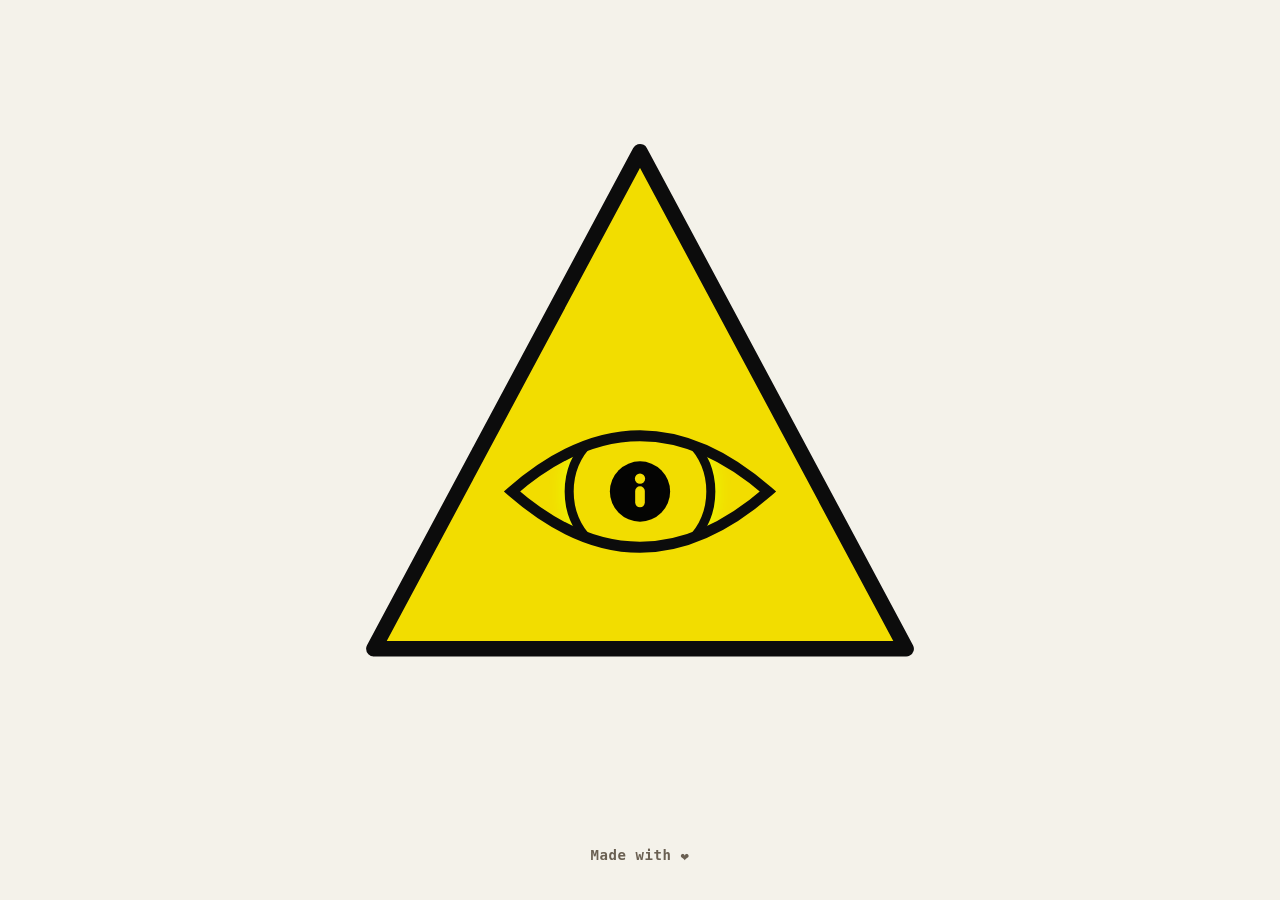
==== commit 4373dae3: "Fix unstyled FOUC on slow loads: inline critical layout CSS On a slow load (VPN / cold CDN) Firefox " ====
--- a/index.html
+++ b/index.html
@@ -7,6 +7,20 @@
        (was "dark", which made Firefox paint a black canvas + dark UI chrome before the CSS applied) -->
   <meta name="color-scheme" content="light" />
   <title>INFOHAZARD</title>
+  <!-- ░ Critical first-paint CSS, inlined ░ Firefox (esp. over a VPN / cold CDN) will paint the page
+       UNSTYLED if a render-blocking stylesheet is slow to arrive. Without these rules that first paint
+       shows the triangle stretched to the window + un-centred, the reveal video poster, and a scrolling
+       page. These mirror puzzle.css/landing.css so the gate is laid out correctly from the first byte;
+       the external sheets then take over (their reveal-state rules are more specific, so the reveal
+       still works). Keep in sync with puzzle.css. -->
+  <style>
+    html, body { margin: 0; height: 100%; background: #f4f2ea; }
+    body { overflow: hidden; }
+    #hero { min-height: 100vh; display: flex; align-items: center; justify-content: center; padding: 1rem 1rem 11vh; }
+    #hazard { width: min(92vw, 88vh, 660px); height: auto; }
+    .credit { position: fixed; left: 0; right: 0; bottom: 26px; margin: 0; text-align: center; }
+    #revbg, #dread, #boom { display: none; }
+  </style>
   <link rel="icon" type="image/png" sizes="32x32" href="assets/favicon-16x16.png">
   <!-- preload the reveal assets so "The Last Psyop" fades in seamlessly: the LED font and
        war-room photo live in hidden elements, so without this they'd only start loading at
@@ -33,11 +47,7 @@
 <body>
   <!-- ░░░ THE EYE (exact gate eye) ░░░ -->
   <main id="hero">
-    <!-- size the SVG INLINE (mirrors #hazard in puzzle.css): a viewBox-only <svg> has no intrinsic
-         size, so before the CSS loads the browser stretches it to the container width (~1.8x) and it
-         visibly shrinks into place on the first frame. The inline width sizes it from the first byte. -->
     <svg id="hazard" viewBox="0 0 600 560" xmlns="http://www.w3.org/2000/svg"
-         style="width: min(92vw, 88vh, 660px); height: auto;"
          role="img" aria-label="Infohazard — the watching eye">
       <defs>
         <radialGradient id="iris" cx="50%" cy="48%" r="52%">
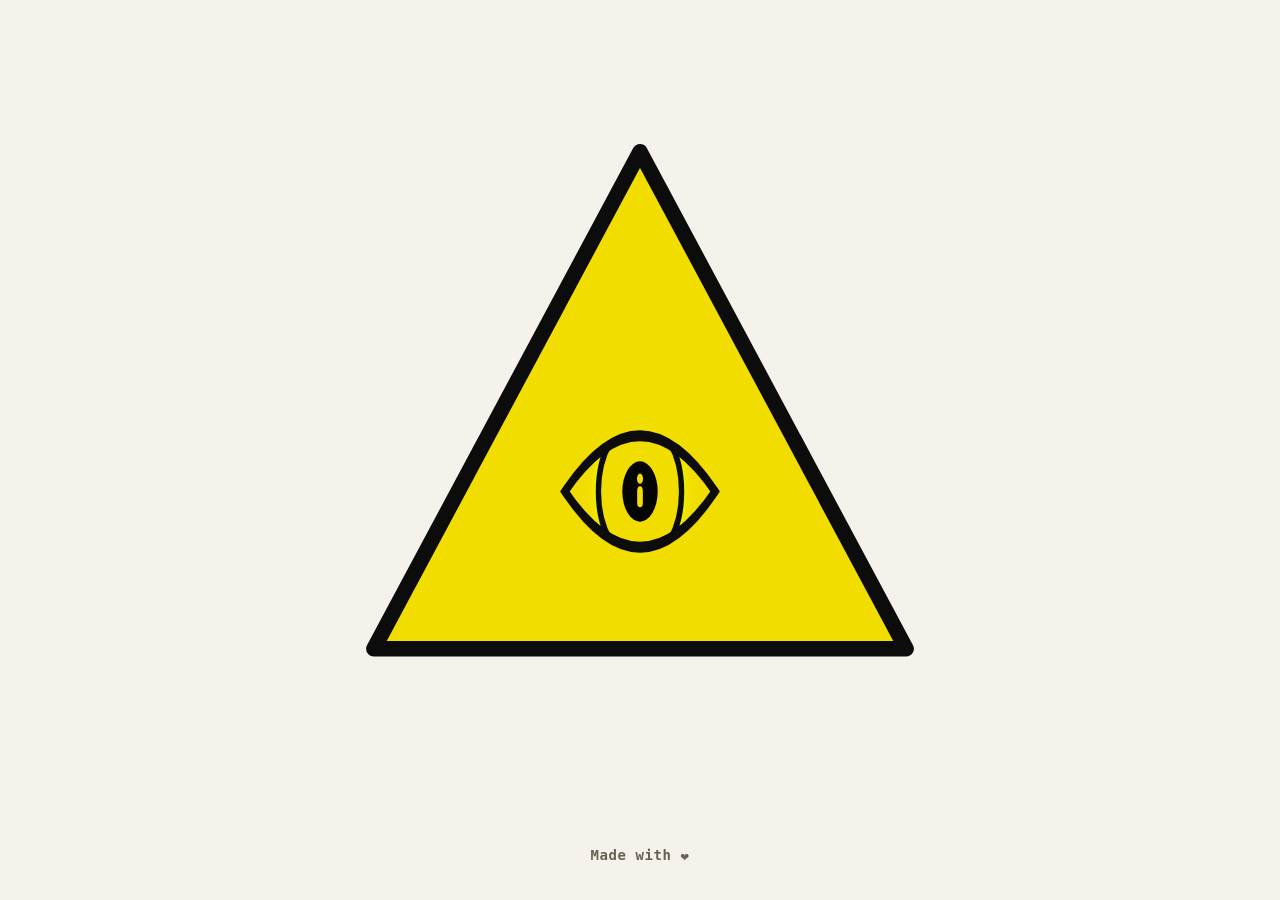
==== commit 508a6962: "Default the title eye on the "A" to on The watching eye on the A in "The Last Psyop" now shows + tra" ====
--- a/index.html
+++ b/index.html
@@ -44,7 +44,8 @@
   <link rel="stylesheet" href="puzzle.css" />
   <link rel="stylesheet" href="landing.css" />
 </head>
-<body>
+<body class="eye-a">
+  <!-- eye-a = the watching eye on the title "A" is ON by default (Cmd/Ctrl+Shift+L toggles it off/on) -->
   <!-- ░░░ THE EYE (exact gate eye) ░░░ -->
   <main id="hero">
     <svg id="hazard" viewBox="0 0 600 560" xmlns="http://www.w3.org/2000/svg"
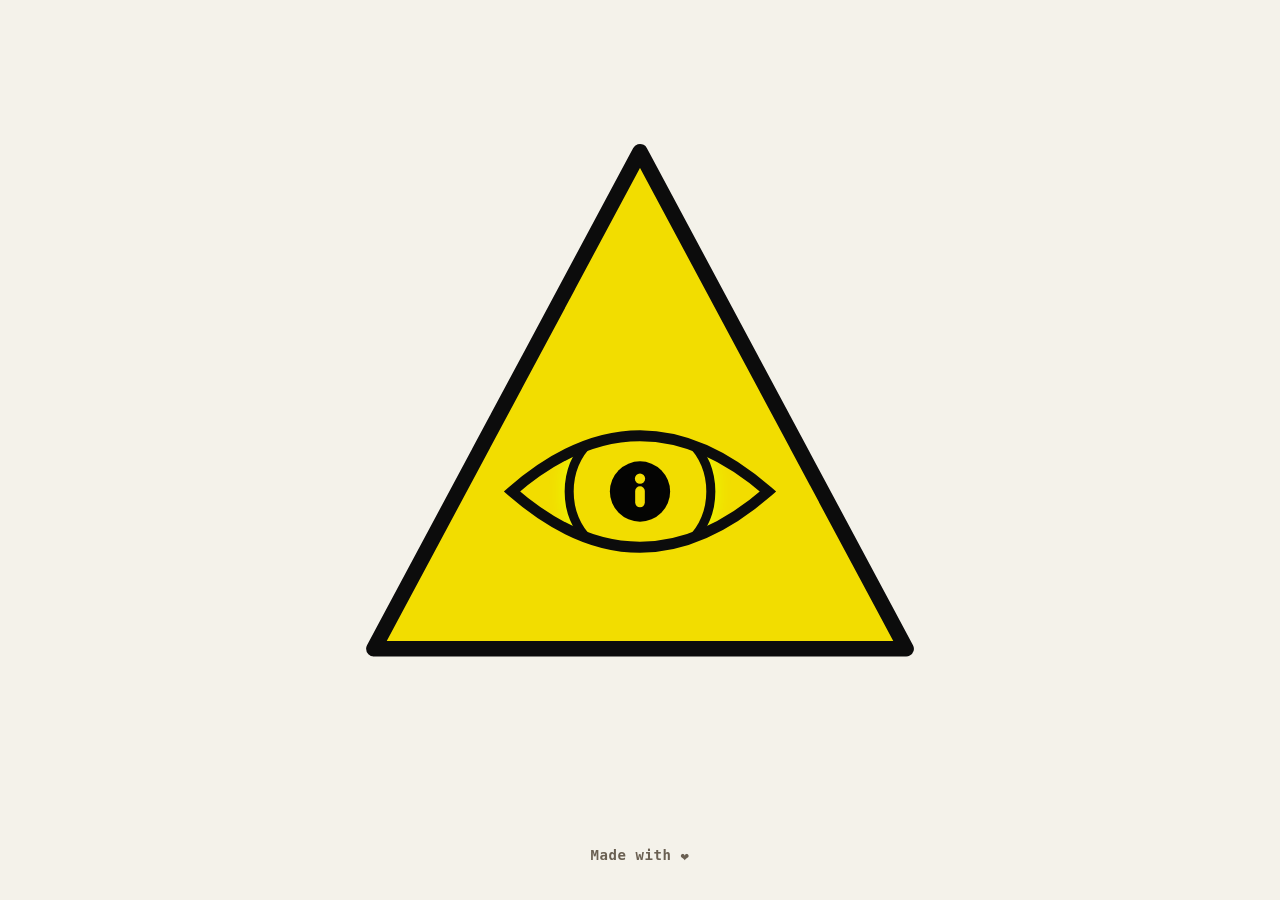
==== commit e3cc0828: "Fix triangle jumping down-then-up into place on load (Firefox) Root cause: the inlined critical CSS " ====
--- a/index.html
+++ b/index.html
@@ -14,10 +14,11 @@
        the external sheets then take over (their reveal-state rules are more specific, so the reveal
        still works). Keep in sync with puzzle.css. -->
   <style>
+    *, *::before, *::after { box-sizing: border-box; }   /* match puzzle.css — without it the critical-only paint adds padding to #hero's height, dropping the triangle ~50px before the CSS snaps it back up */
     html, body { margin: 0; height: 100%; background: #f4f2ea; }
     body { overflow: hidden; }
-    #hero { min-height: 100vh; display: flex; align-items: center; justify-content: center; padding: 1rem 1rem 11vh; }
-    #hazard { width: min(92vw, 88vh, 660px); height: auto; }
+    #hero { min-height: 100vh; min-height: 100svh; display: flex; align-items: center; justify-content: center; padding: 1rem 1rem calc(11vh + env(safe-area-inset-bottom, 0px)); }
+    #hazard { width: min(92vw, 88vh, 660px); height: auto; flex: none; }   /* flex:none matches puzzle.css — without it the flex row mis-sizes the SVG and it sits lower, then jumps up when the CSS lands */
     .credit { position: fixed; left: 0; right: 0; bottom: 26px; margin: 0; text-align: center; }
     #revbg, #dread, #boom { display: none; }
   </style>
--- a/puzzle.css
+++ b/puzzle.css
@@ -18,7 +18,10 @@
 
 /* ░ THE EYE — inverted scheme: white world, solid yellow triangle w/ black line ░ */
 #hero {
-  min-height: 100vh; min-height: 100dvh; display: flex; align-items: center; justify-content: center;
+  /* STATIC svh (not dynamic dvh): dvh is recomputed a frame after load on Firefox once the toolbar
+     settles, which moved the static-sized triangle down-then-up into place. svh equals vh on desktop
+     and stays put. Kept identical to the inlined critical CSS in index.html so there's no reflow. */
+  min-height: 100vh; min-height: 100svh; display: flex; align-items: center; justify-content: center;
   padding: 1rem 1rem calc(11vh + env(safe-area-inset-bottom, 0px));   /* room at the bottom for the heart, above the gesture bar */
   background: #f4f2ea; transition: opacity 1s ease;
 }
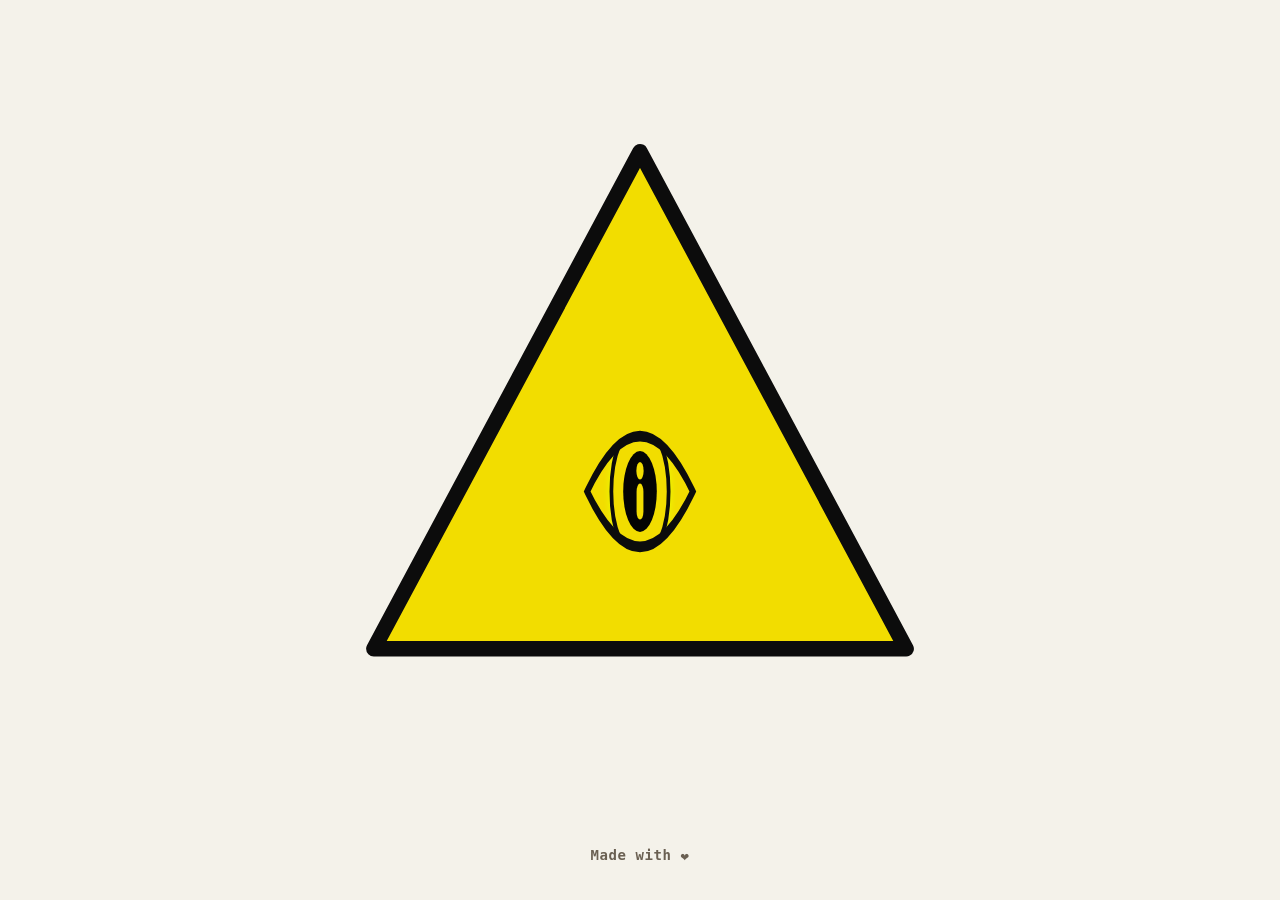
==== commit 2ae35adf: "making the "i" more visible in smaller icons and from far away Align the eye geometry across all thr" ====
--- a/index.html
+++ b/index.html
@@ -68,8 +68,8 @@
         <!-- info "i" punched into the pupil (default on) -->
         <mask id="iMask" maskUnits="userSpaceOnUse" maskContentUnits="userSpaceOnUse">
           <rect x="246" y="301" width="108" height="108" fill="#fff" />
-          <circle cx="300" cy="346.5" r="3.4" fill="#000" />
-          <rect x="296.8" y="351.5" width="6.4" height="14" rx="3.2" fill="#000" />
+          <circle cx="300" cy="341.1" r="5.85" fill="#000" />
+          <rect x="294.5" y="349.7" width="11" height="24.1" rx="5.5" fill="#000" />
         </mask>
         <!-- becomes a heart on blessing -->
         <mask id="heartMask" maskUnits="userSpaceOnUse" maskContentUnits="userSpaceOnUse">
@@ -83,16 +83,16 @@
       <polygon id="triangle" class="tri" points="300,46 542,498 58,498"
                fill="#f2dd00" stroke="#0c0c0c" stroke-width="14" stroke-linejoin="round" />
 
-      <!-- the whole eye (visuals + hit area) scaled to 137% about its centre; the flip/gaze/blink
+      <!-- the whole eye (visuals + hit area) scaled to 136% about its centre; the flip/gaze/blink
            operate on the inner groups and compose with this -->
-      <g id="eyeAll" transform="translate(300 355) scale(1.37) translate(-300 -355)">
+      <g id="eyeAll" transform="translate(300 355) scale(1.36) translate(-300 -355)">
         <!-- eyeball: clipped to the almond, opened/closed by the inner #lid group -->
         <g clip-path="url(#eyeClip)">
           <g id="lid">
             <ellipse id="scleraE" cx="300" cy="355" rx="120" ry="68" fill="#f2dd00" />
             <g id="gaze">
-              <circle id="irisC" cx="300" cy="355" r="47" fill="#f2dd00" stroke="#0c0c0c" stroke-width="6" />
-              <circle id="pupil" cx="300" cy="355" r="20" fill="#040403" mask="url(#iMask)" />
+              <circle id="irisC" cx="300" cy="355" r="46" fill="#f2dd00" stroke="#0c0c0c" stroke-width="6" />
+              <circle id="pupil" cx="300" cy="355" r="27" fill="#040403" mask="url(#iMask)" />
               <circle id="hi" cx="285" cy="340" r="7.5" fill="#fffbe6" opacity="0.8" display="none" />
             </g>
           </g>
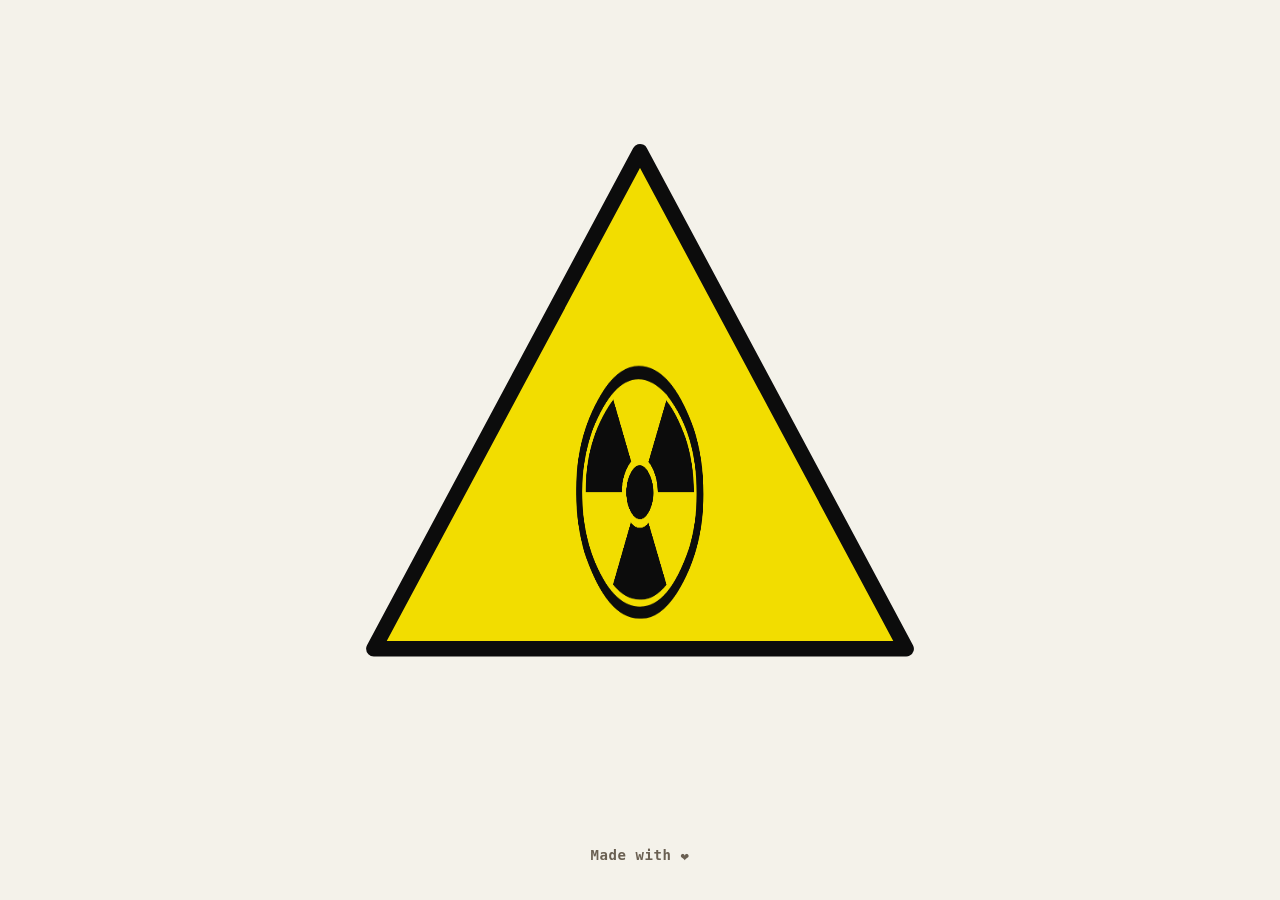
==== commit f017fa83: "Match the title "A" eye to the new gate-eye proportions The cursor-tracking eye on the "A" in "The L" ====
--- a/index.html
+++ b/index.html
@@ -123,9 +123,9 @@
           <g clip-path="url(#lpAeyeClip)">
             <path d="M 215 355 Q 300 281 385 355 Q 300 429 215 355 Z" fill="#ffbe4d"/>
             <g class="lp-a-eye__gaze">
-              <circle cx="300" cy="355" r="47" fill="#ffbe4d" stroke="#0c0c0c" stroke-width="6"/>
-              <circle cx="300" cy="355" r="20" fill="#040403"/>
-              <circle cx="300" cy="346.5" r="3.4" fill="#ffbe4d"/><rect x="296.8" y="351.5" width="6.4" height="14" rx="3.2" fill="#ffbe4d"/>
+              <circle cx="300" cy="355" r="46" fill="#ffbe4d" stroke="#0c0c0c" stroke-width="6"/>
+              <circle cx="300" cy="355" r="27" fill="#040403"/>
+              <circle cx="300" cy="341.1" r="5.85" fill="#ffbe4d"/><rect x="294.5" y="349.7" width="11" height="24.1" rx="5.5" fill="#ffbe4d"/>
             </g>
           </g>
           <path d="M 215 355 Q 300 281 385 355 Q 300 429 215 355 Z" fill="none" stroke="#0c0c0c" stroke-width="8"/>
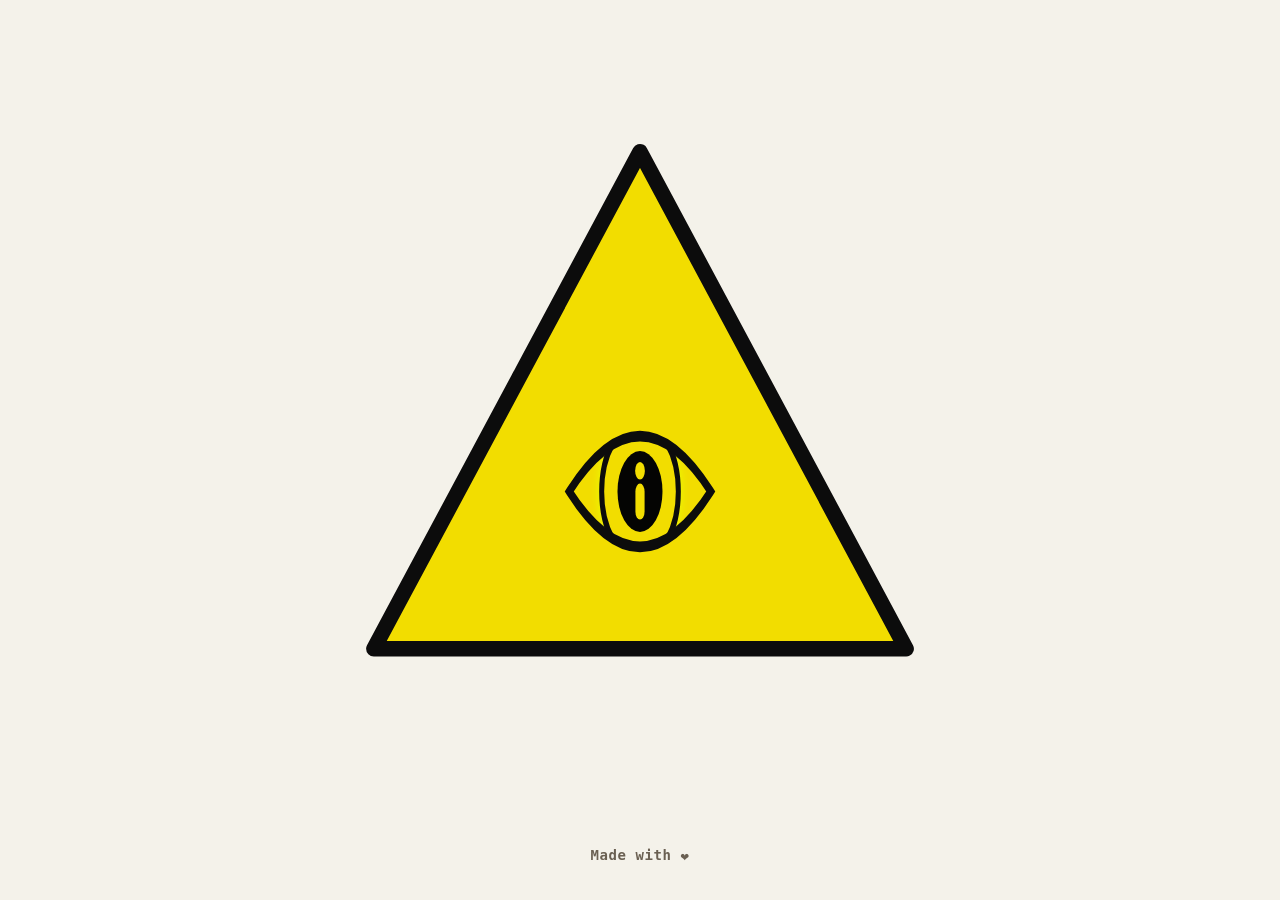
==== commit 93f5782f: "Landing redesign: graph-paper column grid, typewriter copy, settings gear Grid: the background graph" ====
--- a/index.html
+++ b/index.html
@@ -284,6 +284,17 @@
     </svg>
   </button>
 
+  <!-- ⚙ settings (reveal page only): font + watching-eye toggles -->
+  <button id="gear-toggle" class="gear-toggle" type="button" aria-label="Settings" aria-expanded="false" aria-controls="settings">
+    <svg viewBox="0 0 24 24" aria-hidden="true"><path fill="currentColor" d="M19.14 12.94a7.07 7.07 0 000-1.88l2.03-1.58a.5.5 0 00.12-.64l-1.92-3.32a.5.5 0 00-.6-.22l-2.39.96a7 7 0 00-1.62-.94l-.36-2.54a.5.5 0 00-.5-.42h-3.84a.5.5 0 00-.5.42l-.36 2.54c-.59.24-1.13.56-1.62.94l-2.39-.96a.5.5 0 00-.6.22L2.71 8.84a.5.5 0 00.12.64l2.03 1.58a7.07 7.07 0 000 1.88l-2.03 1.58a.5.5 0 00-.12.64l1.92 3.32c.13.22.39.31.6.22l2.39-.96c.49.38 1.03.7 1.62.94l.36 2.54c.04.24.25.42.5.42h3.84c.25 0 .46-.18.5-.42l.36-2.54c.59-.24 1.13-.56 1.62-.94l2.39.96c.22.09.47 0 .6-.22l1.92-3.32a.5.5 0 00-.12-.64l-2.03-1.58zM12 15.6A3.6 3.6 0 1112 8.4a3.6 3.6 0 010 7.2z"/></svg>
+  </button>
+  <div id="settings" class="settings" hidden>
+    <p class="settings__title">Settings</p>
+    <label class="setting"><input type="checkbox" id="set-handwriting" checked> <span>Handwritten copy</span></label>
+    <label class="setting"><input type="checkbox" id="set-eye" checked> <span>Watching eye on the title</span></label>
+    <label class="setting"><input type="checkbox" id="set-september" checked> <span>&ldquo;Eternal September&rdquo; banner</span></label>
+  </div>
+
   <canvas id="boom" aria-hidden="true"></canvas>
   <!-- puzzle.js = the eye/heart gate · landing.js = the reveal. puzzle first: it owns the audio
        engine + the window.PSYOP bridge that landing.js hooks into (and the ?reveal skip uses). -->
--- a/landing.css
+++ b/landing.css
@@ -1,6 +1,16 @@
 /* landing.css — The Last Psyop reveal: hero · copy · hosts · video · emblem · footer.
    Paired with landing.js. The eye/puzzle styles live in puzzle.css. */
 @font-face { font-family: 'LEDLIGHT'; src: url('assets/LEDLIGHT.otf') format('opentype'); font-display: swap; }
+/* Mom's Typewriter — a real typewriter scan; hand-typed-but-legible. The paper copy below the hero
+   is set in it BY DEFAULT (it suits the graph-paper memo look); the gear settings can revert the
+   paper to the original serifs by toggling body.font-default. We override the --serif/--body custom
+   props *scoped to .lp-paper*, so every paper element that reads them switches together. */
+@font-face { font-family: 'MomsTypewriter'; src: url('assets/momstypewriter.woff2') format('woff2'), url('assets/momstypewriter.ttf') format('truetype'); font-display: swap; }
+.lp-paper { --serif: 'MomsTypewriter', 'Courier New', monospace; --body: 'MomsTypewriter', 'Courier New', monospace; font-family: var(--body); }
+body.font-default .lp-paper {
+  --serif: 'Cormorant Garamond', 'Iowan Old Style', 'Palatino Linotype', Palatino, Georgia, serif;
+  --body: 'EB Garamond', 'Iowan Old Style', Palatino, Georgia, 'Times New Roman', serif;
+}
 /* THE LAST PSYOP PAGE: scrolling re-enabled; light paper root so any overscroll / address-bar
    gap blends with the paper body (the dark hero is covered by the fixed #revbg, which is dark). */
 html.revealed { background: #f4f0e7; overflow: visible; overscroll-behavior: none; }
@@ -40,7 +50,7 @@
   color: var(--ink); font-family: var(--body); line-height: 1.8; font-weight: 400;
 }
 #reveal.show { opacity: 1; }
-.rev-inner { max-width: 680px; margin: 0 auto; }
+.rev-inner { max-width: calc(var(--col, 162px) * 3); margin: 0 auto; }   /* 3 photo-columns wide, centred on the grid */
 
 /* ── LANDING / HERO: transparent so the pinned photo shows through ──
    everything is sized so the whole block always fits one screen before the scroll: the title is
@@ -119,16 +129,20 @@
 /* vertical rhythm: one grid cell (--u) == the body line-height, and every vertical dimension below
    is a whole multiple of --u, so every line of text lands on a rule (ruled-paper effect), down to
    the footer. --gy nudges the horizontal rules so they sit right under the text baselines. */
-.lp-paper { --u: 27px; --gy: 7px; }
+/* --col = the photo-circle COLUMN (= 6 ruled rows, so the 27px text rhythm still nests inside it).
+   The host photos and the copy are 3 columns wide and centred, and the major VERTICAL grid lines
+   are drawn at background-position-x:50% with a --col-wide tile — which lands them exactly on the
+   centred content's column edges, so each profile sits centred in its own column. */
+.lp-paper { --u: 27px; --gy: 7px; --col: 189px; }   /* 7 ruled rows; ≈ the original host spacing, now grid-aligned */
 .lp-paper::before {
   content: ""; position: absolute; top: 0; right: 0; bottom: 0; left: 0; pointer-events: none;
   background-image:
-    linear-gradient(rgba(161,77,24,.08) 1px, transparent 1px),          /* minor — horizontal */
-    linear-gradient(90deg, rgba(161,77,24,.08) 1px, transparent 1px),   /* minor — vertical */
-    linear-gradient(rgba(161,77,24,.16) 1px, transparent 1px),          /* major — horizontal */
-    linear-gradient(90deg, rgba(161,77,24,.16) 1px, transparent 1px);   /* major — vertical */
-  background-size: 27px 27px, 27px 27px, 135px 135px, 135px 135px;
-  background-position: 0 var(--gy), 0 0, 0 var(--gy), 0 0;
+    linear-gradient(rgba(161,77,24,.07) 1px, transparent 1px),          /* minor — horizontal (ruled rows) */
+    linear-gradient(90deg, rgba(161,77,24,.06) 1px, transparent 1px),   /* minor — vertical (27px, nests inside the columns) */
+    linear-gradient(rgba(161,77,24,.14) 1px, transparent 1px),          /* major — horizontal */
+    linear-gradient(90deg, rgba(161,77,24,.14) 1px, transparent 1px);   /* major — VERTICAL = the photo columns */
+  background-size: 100% 27px, 27px 100%, 100% var(--col), var(--col) 100%;
+  background-position: 0 var(--gy), 50% 0, 0 var(--gy), 50% 0;   /* both verticals at x:50% → minor lines nest exactly within the major columns, all straddling the centred content */
   -webkit-mask-image: linear-gradient(to bottom, transparent 0, #000 7vh);
           mask-image: linear-gradient(to bottom, transparent 0, #000 7vh);
 }
@@ -170,11 +184,11 @@
 }
 /* margins (not flex-gap) for spacing so it works on every engine */
 .hosts-grid { display: flex; justify-content: center; align-items: flex-start; flex-wrap: wrap; }
-.host { width: 150px; max-width: 42vw; margin: 0 20px 8px; text-align: center; }
+.host { width: var(--col, 162px); max-width: 42vw; margin: 0 0 8px; text-align: center; }   /* one grid column per host */
 /* circular pfp — the padding-bottom hack makes a guaranteed square (then a circle) on EVERY
    browser, even ones without `aspect-ratio`; the square source fills it via object-fit: cover */
 .host__photo {
-  position: relative; width: 100%; height: 0; padding-bottom: 100%;
+  position: relative; width: 150px; max-width: 100%; aspect-ratio: 1; margin: 0 auto;
   border-radius: 50%; overflow: hidden;
   background: #e7e0d2; border: 1px solid rgba(161,77,24,.32);
   box-shadow: 0 10px 26px rgba(60,30,8,.18), 0 0 0 5px rgba(161,77,24,.07);
@@ -205,6 +219,33 @@
 .bgm-toggle.is-off { color: var(--ink2-soft); }
 .bgm-toggle.is-off .bgm-slash { display: block; }
 .bgm-toggle.is-off .snd-wave { display: none; }   /* muted: drop the sound waves, show the slash */
+
+/* ⚙ settings gear — same frosted pill, sits just left of the sound toggle; opens the settings card */
+.gear-toggle {
+  position: fixed; top: calc(env(safe-area-inset-top, 0px) + 14px); right: 64px; z-index: 96;
+  width: 42px; height: 42px; display: none; align-items: center; justify-content: center; padding: 0;
+  border: 1px solid rgba(161,77,24,.4); border-radius: 50%; cursor: pointer; color: var(--wood);
+  background: rgba(244,240,231,.72); -webkit-backdrop-filter: blur(8px); backdrop-filter: blur(8px);
+  box-shadow: 0 2px 12px rgba(60,30,8,.16); transition: color .2s, border-color .2s, transform .15s ease;
+}
+body.revealed.show-gear .gear-toggle { display: flex; }   /* gear is hidden by default — Cmd/Ctrl+Shift+I reveals it */
+.gear-toggle:hover { border-color: var(--wood); transform: scale(1.07); }
+.gear-toggle svg { width: 22px; height: 22px; display: block; transition: transform .35s ease; }
+.gear-toggle[aria-expanded="true"] svg { transform: rotate(75deg); }
+/* the settings card (under the gear) */
+.settings {
+  position: fixed; top: calc(env(safe-area-inset-top, 0px) + 64px); right: 14px; z-index: 97;
+  min-width: 216px; padding: 12px 15px 8px; border-radius: 11px;
+  border: 1px solid rgba(161,77,24,.4); background: rgba(248,244,235,.95);
+  -webkit-backdrop-filter: blur(12px); backdrop-filter: blur(12px);
+  box-shadow: 0 14px 44px rgba(60,30,8,.24); color: var(--ink2);
+}
+.settings[hidden] { display: none; }
+.settings__title { font: 600 11px/1 'Cormorant Garamond', 'Georgia', serif; letter-spacing: .2em; text-transform: uppercase; color: var(--wood); margin: 0 0 8px; }
+.setting { display: flex; align-items: center; gap: 11px; padding: 7px 0; cursor: pointer; user-select: none; font: 400 15px/1.3 'EB Garamond', 'Georgia', serif; }
+.setting input { accent-color: var(--wood); width: 16px; height: 16px; cursor: pointer; flex: none; }
+.setting:hover { color: var(--wood); }
+body.no-september .es-sep { display: none; }   /* settings: hide the "eternal september" banner */
 
 /* "eternal september" scrolling separator between the hero and the paper body (always on) */
 .es-sep { position: relative; z-index: 1; display: block; overflow: hidden; white-space: nowrap; background: var(--wood); box-shadow: inset 0 1px 0 rgba(0,0,0,.18), inset 0 -1px 0 rgba(0,0,0,.18); }
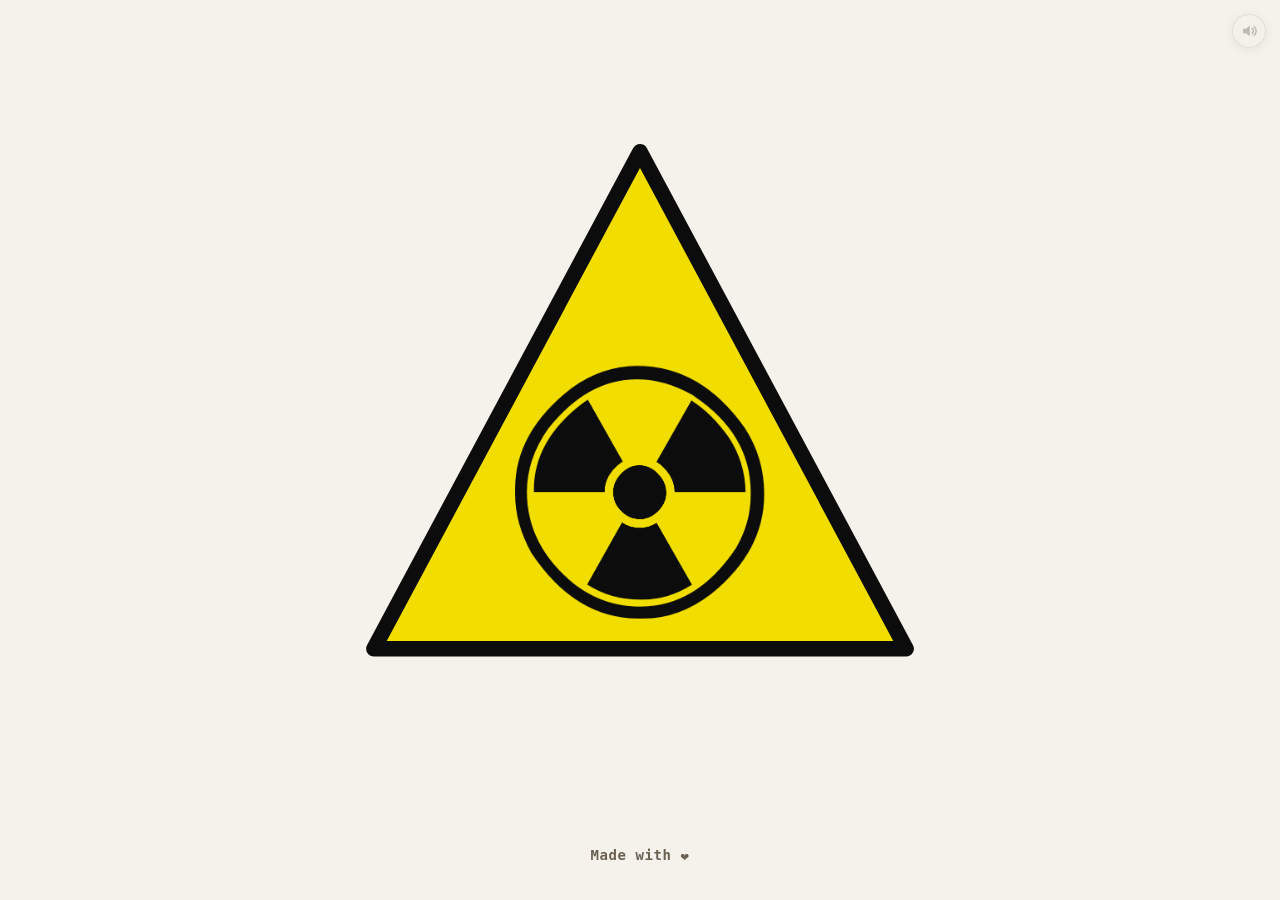
==== commit 76de8754: "Add the helicopter cursor; favicon → the yellow infohazard triangle A self-contained cosmetic skin (" ====
--- a/index.html
+++ b/index.html
@@ -1,5 +1,5 @@
 <!doctype html>
-<html lang="en">
+<html lang="en" class="heli">
 <head>
   <meta charset="utf-8" />
   <meta name="viewport" content="width=device-width, initial-scale=1, maximum-scale=1, user-scalable=no, viewport-fit=cover" />
@@ -22,7 +22,8 @@
     .credit { position: fixed; left: 0; right: 0; bottom: 26px; margin: 0; text-align: center; }
     #revbg, #dread, #boom { display: none; }
   </style>
-  <link rel="icon" type="image/png" sizes="32x32" href="assets/favicon-16x16.png">
+  <link rel="icon" type="image/svg+xml" href="infosigns/infohazard.svg">
+  <link rel="alternate icon" type="image/png" sizes="32x32" href="assets/favicon-16x16.png">
   <!-- preload the reveal assets so "The Last Psyop" fades in seamlessly: the LED font and
        war-room photo live in hidden elements, so without this they'd only start loading at
        reveal time (causing the wrong-font flash + black-then-photo pop). -->
@@ -44,9 +45,35 @@
        puzzle first so its base rules load before the reveal overrides. -->
   <link rel="stylesheet" href="puzzle.css" />
   <link rel="stylesheet" href="landing.css" />
+  <!-- helicopter cursor skin (cosmetic; the puzzle is unchanged) -->
+  <link rel="stylesheet" href="heli.css" />
 </head>
-<body class="eye-a">
+<body class="eye-a heli">
   <!-- eye-a = the watching eye on the title "A" is ON by default (Cmd/Ctrl+Shift+L toggles it off/on) -->
+  <!-- ░ HELICOPTER CURSOR — replaces the OS pointer, rotor SFX while moving, slings the heart (heli.js/css) ░ -->
+  <div id="heli" aria-hidden="true">
+    <!-- black-hawk: sleek, angular, matte-black, menacing — thin red cockpit visor + weapon pods -->
+    <svg viewBox="0 0 92 52" xmlns="http://www.w3.org/2000/svg">
+      <ellipse cx="54" cy="8" rx="42" ry="2.2" fill="rgba(150,170,190,.16)"/>
+      <rect class="blade" x="10" y="6.8" width="88" height="2.4" rx="1.2" fill="#06070a"/>
+      <line x1="54" y1="8" x2="54" y2="17" stroke="#10131a" stroke-width="3.4"/>
+      <path d="M36 21 L8 18.5 L7 22 L36 26 Z" fill="#0c0f15"/>
+      <path d="M12 20 L4 9 L7 8 L17 19 Z" fill="#090b0f"/>
+      <g transform="rotate(-20 6.5 14)"><rect class="tailblade" x="2.6" y="12.6" width="8" height="2.2" rx="1.1" fill="#06070a"/></g>
+      <path d="M30 17 L42 13 L60 13.5 L78 19 L86 27 L83 31 L74 33 L40 33 L30 30 L26 23 Z" fill="#13161d"/>
+      <path d="M42 13 L60 13.5 L78 19" fill="none" stroke="#39414f" stroke-width="1.1"/>
+      <path d="M46 14 L60 14 L60 18 L46 18 Z" fill="#0b0d12" opacity=".7"/>
+      <path d="M74 20 L85 26.5 L78 29 L70 24 Z" fill="#171d29"/>
+      <path d="M74.5 20.7 L84 26.3" stroke="#ff2e2e" stroke-width="1.5" opacity=".9"/>
+      <rect x="44" y="33" width="22" height="3" rx="1.2" fill="#0a0c10"/>
+      <rect x="46" y="35.6" width="5.5" height="5" rx="1.1" fill="#0e1116"/>
+      <rect x="58" y="35.6" width="5.5" height="5" rx="1.1" fill="#0e1116"/>
+      <line x1="38" y1="33" x2="36" y2="39" stroke="#06070a" stroke-width="2"/>
+      <circle cx="36" cy="40.5" r="2" fill="#06070a"/>
+      <line x1="72" y1="33" x2="74" y2="39" stroke="#06070a" stroke-width="2"/>
+      <circle cx="74" cy="40.5" r="2" fill="#06070a"/>
+    </svg>
+  </div>
   <!-- ░░░ THE EYE (exact gate eye) ░░░ -->
   <main id="hero">
     <svg id="hazard" viewBox="0 0 600 560" xmlns="http://www.w3.org/2000/svg"
@@ -300,5 +327,7 @@
        engine + the window.PSYOP bridge that landing.js hooks into (and the ?reveal skip uses). -->
   <script src="puzzle.js"></script>
   <script src="landing.js"></script>
+  <!-- the helicopter cursor (pointer-follow + synthesized rotor SFX); self-contained, puzzle unchanged -->
+  <script src="heli.js"></script>
 </body>
 </html>
--- a/heli.css
+++ b/heli.css
@@ -0,0 +1,45 @@
+/* ════════════════════════════════════════════════════════════════════════════
+   HELICOPTER CURSOR — demo_v2.html  (cosmetic + delivery skin; psyop.js unchanged)
+   The OS pointer is hidden and replaced by a chopper that follows the cursor, banks
+   into its travel, spins faster while moving, and slings the heart underneath as you
+   carry it to the eye. Rotor SFX (move-gated) lives in heli.js.
+   ════════════════════════════════════════════════════════════════════════════ */
+
+/* hide the real cursor everywhere on the GATE — incl. the <html> root, so it stays hidden after
+   a back-navigation (otherwise the OS cursor reappears over the chopper). :not(.revealed) so the
+   OS cursor comes back the moment we cross into the hero/reveal page. */
+html.heli:not(.revealed), html.heli:not(.revealed) *,
+body.heli:not(.revealed), body.heli:not(.revealed) * { cursor: none !important; }
+/* on the hero/reveal page the chopper retires (heli.js stops its rotor + clears the inline cursor) */
+html.revealed #heli, body.revealed #heli { display: none !important; }
+
+/* subtle sound on/off control (top-right) — the SVG speaker icon (not an emoji); mutes the rotor
+   (heli.js watches .is-off) and all SFX. Faint until hovered. */
+body.heli .bgm-toggle {
+  display: flex; z-index: 210; width: 34px; height: 34px; opacity: .4;
+  background: rgba(244,240,231,.55); border-color: rgba(20,16,8,.2); color: rgba(20,16,8,.62);
+  transition: opacity .2s ease, transform .15s ease, border-color .2s, color .2s;
+}
+body.heli .bgm-toggle:hover { opacity: 1; transform: scale(1.07); border-color: var(--wood); color: var(--wood); }
+body.heli .bgm-toggle svg { width: 18px; height: 18px; }
+
+#heli {
+  position: fixed; left: 0; top: 0; z-index: 200; width: 88px; height: 50px;
+  pointer-events: none; opacity: 0; transition: opacity .2s ease;
+  transform: translate(-50%, -50%); will-change: transform;
+}
+#heli.show { opacity: 1; }
+/* matte-black sleekness + a low menacing red glow */
+#heli svg { display: block; width: 100%; height: 100%; overflow: visible;
+  filter: drop-shadow(0 5px 7px rgba(0,0,0,.5)) drop-shadow(0 0 4px rgba(255,40,40,.28)); }
+
+/* the blades — edge-on "spin" illusion by squashing across their own centre. heli.js drives the squash
+   (scaleX/scaleY) per-frame from the rotor `spin`, so the blades slow to a halt when the chopper is
+   still and rev back up on movement (and stay static under prefers-reduced-motion); we only set the
+   transform box/origin here. */
+#heli .blade,
+#heli .tailblade { transform-box: fill-box; transform-origin: center; }
+
+/* the heart, once grabbed, hangs slung BELOW the chopper instead of sitting at the cursor.
+   the position (+34px below the pointer) is set by moveHeart() in puzzle.js; here we just size it. */
+body.heli #heart.dragging { font-size: 40px; }
